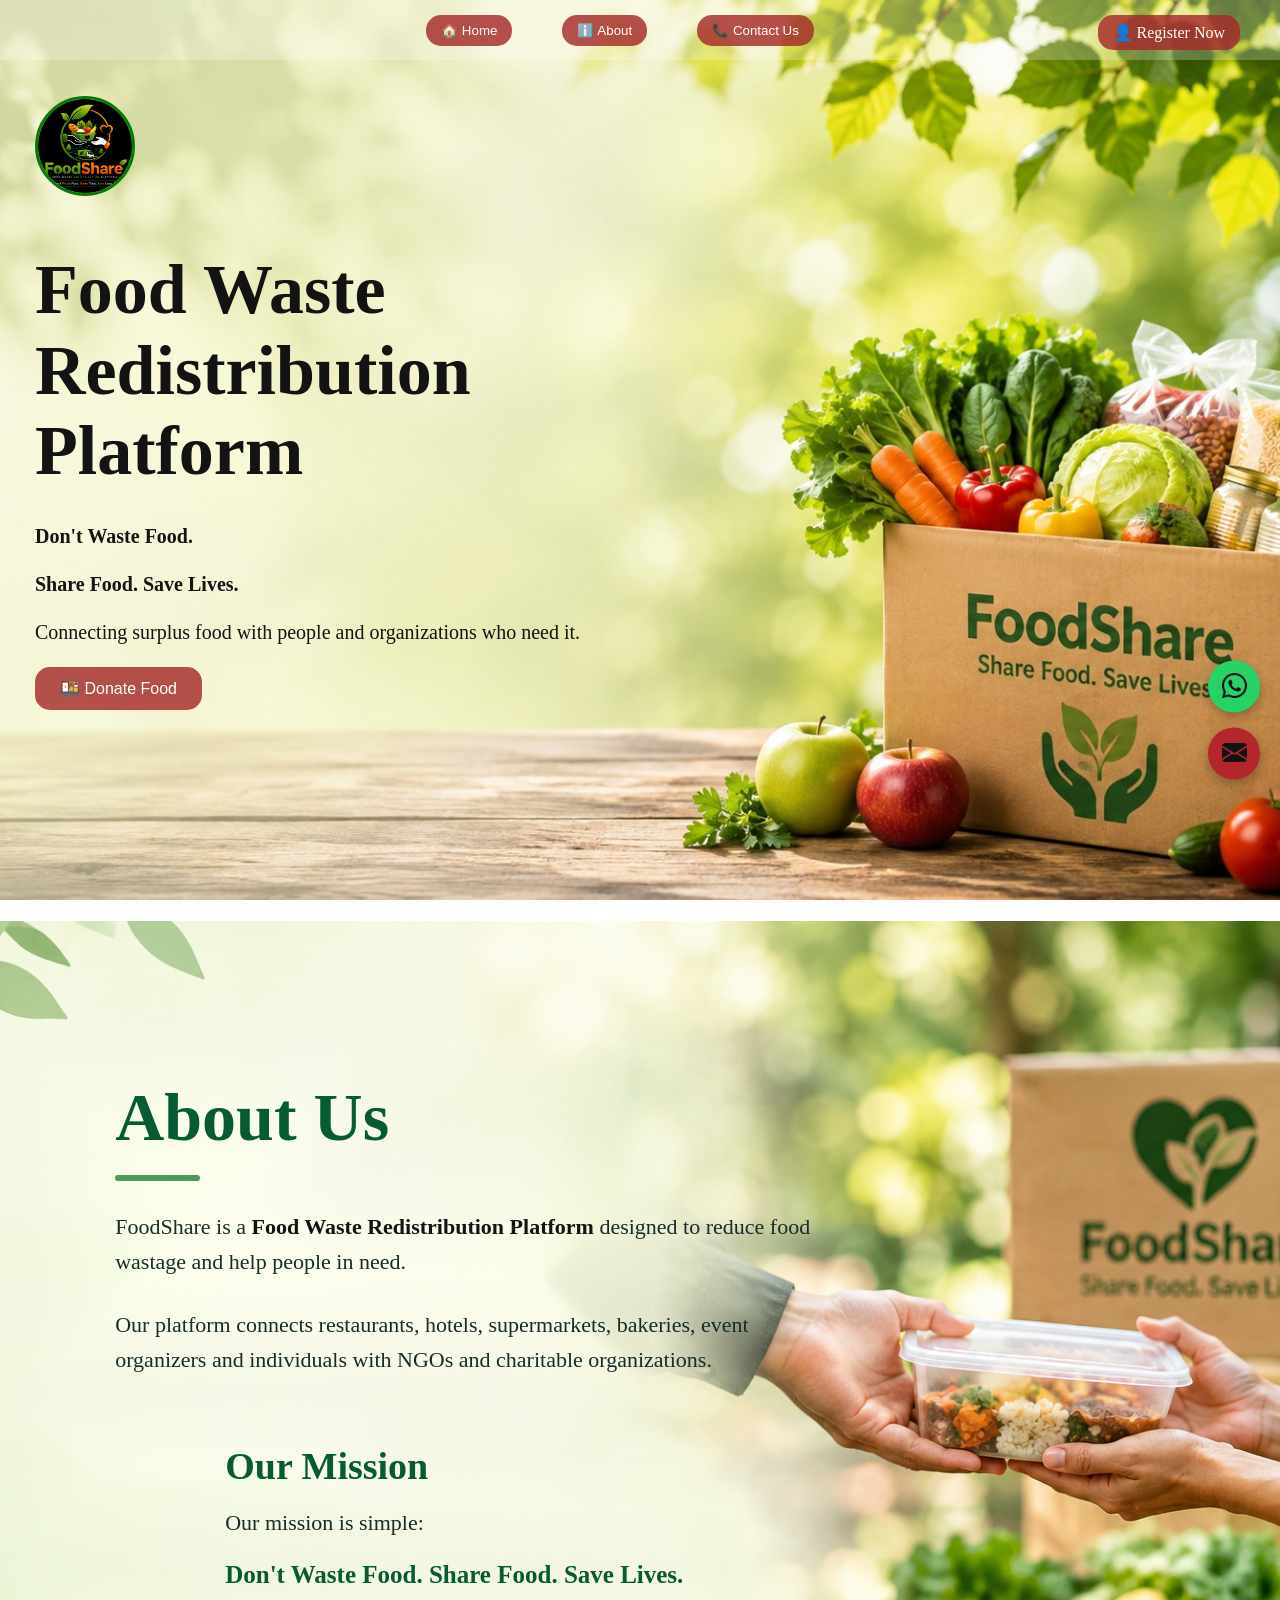
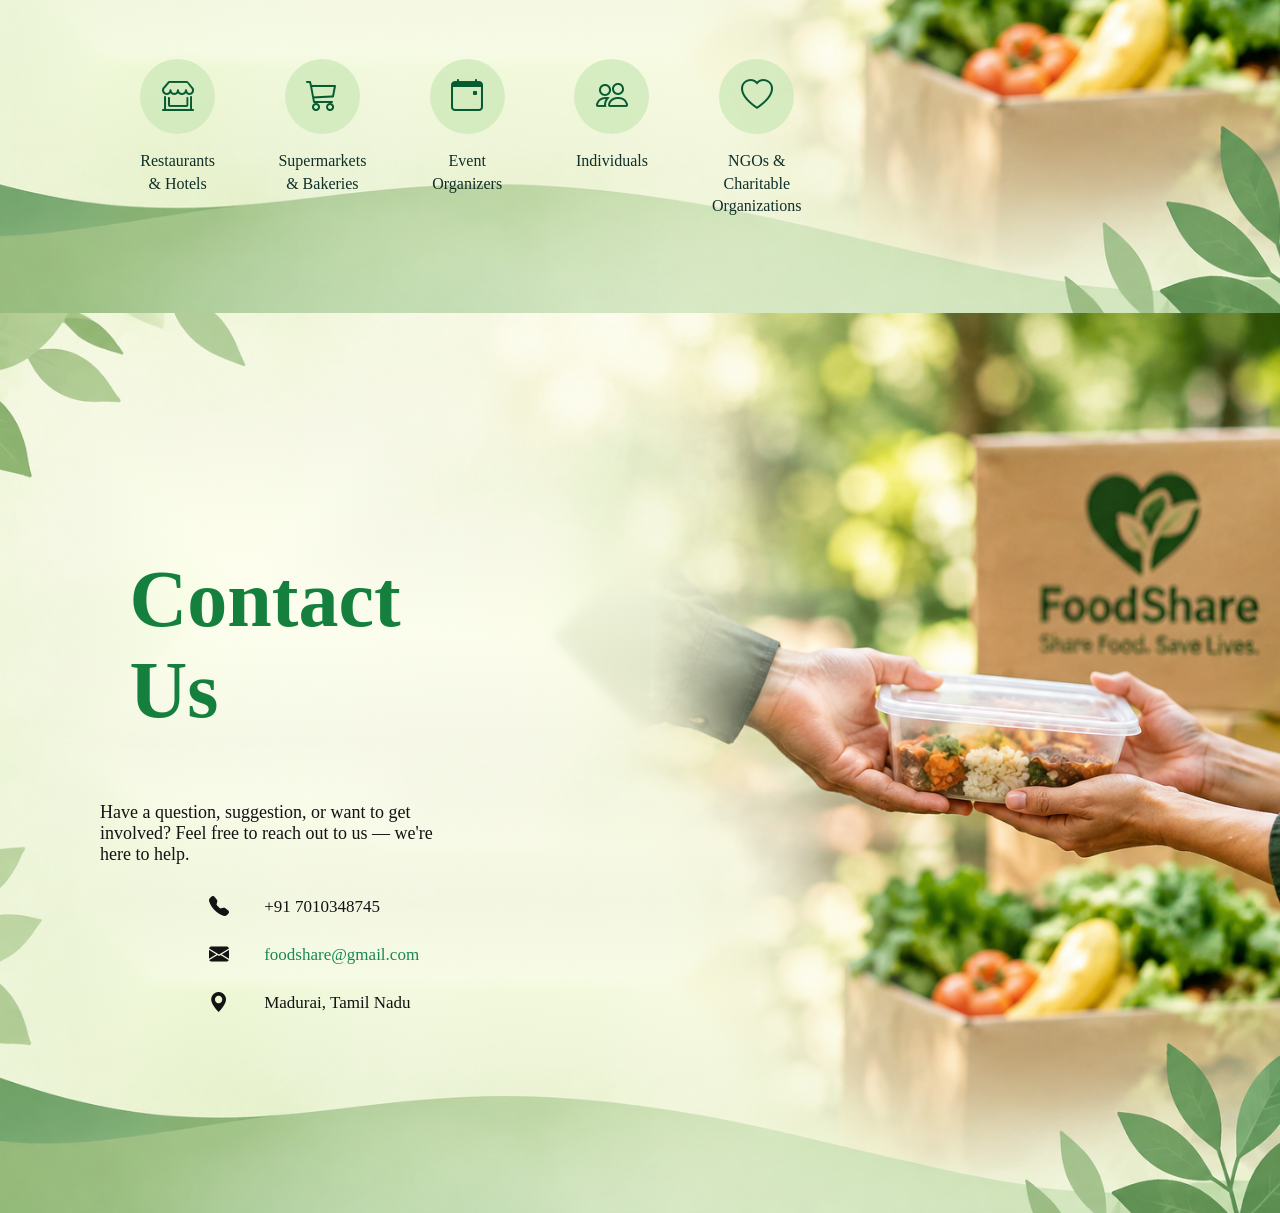
==== index.html @ 24139a0f "success" ====
<!DOCTYPE html>
<html lang="en">
<head>
    <meta charset="UTF-8">
    <meta name="viewport" content="width=device-width, initial-scale=1.0">
    <link rel="stylesheet" type="text/css" href="css/sample.css">
    <link rel="stylesheet" type="text/css" href="css/about.css">
     <link rel="stylesheet" type="text/css" href="css/contact.css">
    <link rel="stylesheet"
      href="https://cdn.jsdelivr.net/npm/bootstrap-icons@1.11.3/font/bootstrap-icons.min.css">
      <!-- <link rel="stylesheet"
        href="https://cdn.jsdelivr.net/npm/bootstrap-icons@1.11.3/font/bootstrap-icons.min.css"> -->
    <title>Food Waste Redistribution Platform</title>
</head>

<body>

        <div class="page1" id="home">

             <div class="top-row">
               

                     <div class="center-buttons">
                          <button onclick="document.getElementById('home').scrollIntoView({behavior:'smooth'})">🏠 Home</button>
                       <button onclick="goToAbout()">ℹ️ About</button>
                          <button onclick="goToContact()">📞 Contact Us</button>
                          
                    </div>

                <a href="register.html" id="registerButton">
                    👤 Register Now
                </a>

            
            </div>
              <div>
                <h1></h1>
             </div>
            

            <div class="sidebar">

            
            <img src="Images/Food_share logo2.png" alt="foodshare logo">
             <h1 id="h1">Food Waste Redistribution Platform</h1>
         </div>

             <div class="main-content">
                 <h2>Don't Waste Food.</h2>
                <h2>Share Food. Save Lives.</h2>

                    <p>
                      Connecting surplus food with people and organizations
                         who need it.
                    </p>
                        
                        <button >🍱 Donate Food</button>
                         

          
              
             </div>
        
         <div class="sticky-contact">

        <a href="https://wa.me/7010348745"
        class="whatsapp"
        target="_blank"
        title="Chat on WhatsApp">
            <i class="bi bi-whatsapp"></i>
        </a>

        <a href="sraarun05@gmail.com"
        class="email"
        title="Send Email">
            <i class="bi bi-envelope-fill"></i>
        </a>
         </div>
                

        </div><section id="about" class="about-section">

            <div class="about-content">

               
                <h1>About Us</h1>

                <div class="heading-line"></div>


                <p class="about-description">
                    FoodShare is a <strong>Food Waste Redistribution Platform</strong>
                    designed to reduce food wastage and help people in need.
                </p>

                <p class="about-description">
                    Our platform connects restaurants, hotels, supermarkets,
                    bakeries, event organizers and individuals with NGOs and
                    charitable organizations.
                </p>


                
                <div class="mission">

                    <div class="mission-icon">
                        <i class="bi bi-hand-heart-fill"></i>
                    </div>

                    <div class="mission-content">

                        <h2>Our Mission</h2>

                        <p>
                            Our mission is simple:
                        </p>

                        <h3>
                            Don't Waste Food. Share Food. Save Lives.
                        </h3>

                    </div>

                </div>


                
                <div class="user-types">

                    
                    <div class="user-card">

                        <div class="icon-circle">
                           <i class="bi bi-shop-window"></i>
                        </div>

                        <p>
                            Restaurants<br>
                            & Hotels
                        </p>

                    </div>


                  
                     <div class="user-card">

                        <div class="icon-circle">
                            <i class="bi bi-cart3"></i>
                        </div>

                        <p>
                            Supermarkets<br>
                            & Bakeries
                        </p>

                    </div> 


                   
                    <div class="user-card">

                        <div class="icon-circle">
                            <i class="bi bi-calendar-event"></i>
                        </div>

                        <p>
                            Event<br>
                            Organizers
                        </p>

                    </div>


                    <div class="user-card">

                        <div class="icon-circle">
                            <i class="bi bi-people"></i>
                        </div>

                        <p>
                            Individuals
                        </p>

                    </div>


                    
                    <div class="user-card">

                        <div class="icon-circle">
                            <i class="bi bi-heart"></i>
                        </div>

                        <p>
                            NGOs & Charitable<br>
                            Organizations
                        </p>

                    </div>

                </div>

            </div>

        </section>

         <section id="contact" class="contact-section">

        <div class="contact-content">

            <h1>Contact Us</h1>

            <p>
                Have a question, suggestion, or want to get involved?
                Feel free to reach out to us — we're here to help.
            </p>

            <table>

                <tr>
                    <td>
                        <i class="bi bi-telephone-fill"></i>
                    </td>
                    <td>+91 7010348745</td>
                </tr>

                <tr>
                    <td>
                        <i class="bi bi-envelope-fill"></i>
                    </td>
                    <td>
                        <a href="mailto:foodshare@gmail.com">
                            foodshare@gmail.com
                        </a>
                    </td>
                </tr>

                <tr>
                    <td>
                        <i class="bi bi-geo-alt-fill"></i>
                    </td>
                    <td>Madurai, Tamil Nadu</td>
                </tr>

            </table>

        </div>

    </section>

             
                   
            <script src="js/index.js"></script>
            <script src="js/about.js"></script>
            <script src="js/contact.js"></script>

    </body>
    </html>
---- css/sample.css ----
* {
    box-sizing: border-box;
    color: rgb(19, 19, 19);
}

html,
body {
    margin: 0;
    padding: 0;
    width: 100%;
    min-height: 100%;
}


body {
    overflow-x:hidden;
    background-image: url("../Images/bg_home2.jpg");
    background-repeat: no-repeat;
    background-position: center center;
    background-size: cover;
    background-attachment: fixed;
}

.page1 {
    width: 100%;
    min-height: 100vh;
    position: relative;
}




.top-row {
    position: fixed;
    top: 0;
    left: 0;

    width: 100%;
    height: 60px;

    background-color:transparent;

    display: flex;
    justify-content: center;
    align-items: center;

    z-index: 1000;
}

.center-buttons {
    display: flex;
    gap: 10px;
}

.top-row button {
    background-color: rgba(165, 42, 42, 0.816);
    color: white;

    border-radius: 15px;
    padding: 8px 15px;

    border: none;
    cursor: pointer;

    margin-right: 40px;
}

.top-row button:hover {
    background-color: #0c3710;
}




#registerButton {
    position: absolute;

    right: 40px;
    top: 15px;

    background-color:  rgba(165, 42, 42, 0.816);
    color: white;

    border-radius: 15px;
    padding: 8px 15px;

    border: none;
    cursor: pointer;

    text-decoration: none;
}




.sidebar {
    position:absolute;

    top: 75px;
    left: 35px;

    z-index: 10;
}

.sidebar img {
    width: 100px;
    height: 100px;

    border-radius: 50%;
    border: 3px solid green;
}



.sidebar h1 {
    margin-top: 50px;

    font-size: 70px;
    line-height: 1.15;

    max-width: 550px;

    margin-bottom: 0;
}




.main-content {
    position:absolute;
    left: 35px;
    top: 500px;
    z-index: 10;
}

.main-content h2 {
    margin: 0 0 18px 0;
    font-size: 20px;
    line-height: 1.5;
}

.main-content p {
    margin: 0 0 20px 0;
    font-size: 20px;
    line-height: 1.5;
}



.main-content button {
    background-color:  rgba(165, 42, 42, 0.816);
    color: white;

    border: none;
    border-radius: 15px;

    padding: 12px 25px;

    font-size: 16px;
    cursor: pointer;

    margin-left: 0;
    margin-right: 25px;
}

.main-content button:hover {
    background-color: #0c3710;
    transform: translateY(-3px);
}




/* .login-button {
    background-color: brown;
    color: white;

    padding: 10px 20px;

    border-radius: 6px;

    text-decoration: none;
} */
 /* Sticky Contact Buttons */

.sticky-contact {
    position: fixed;
    right: 20px;
    top: 80%;
    transform: translateY(-50%);

    display: flex;
    flex-direction: column;
    gap: 15px;

    z-index: 2000;
}

.sticky-contact a {
    width: 52px;
    height: 52px;

    border-radius: 50%;

    display: flex;
    align-items: center;
    justify-content: center;

    color: white;
    text-decoration: none;

    font-size: 25px;

    box-shadow: 0 4px 12px rgba(0,0,0,0.3);

    transition: 0.3s;
}



.whatsapp {
    background-color: #25D366;
}

.whatsapp:hover {
    background-color: #128C7E;
    transform: scale(1.1);
}



.email {
    background-color: #b3262d;
}

.email:hover {
    background-color: #14532D;
    transform: scale(1.1);
}
html {
    scroll-behavior: smooth;
}
#abt{
     background-color: rgba(165, 42, 42, 0.816);
    color: white;

    border-radius: 15px;
    padding: 8px 15px;

    border: none;
    cursor: pointer;
    text-decoration: none;
    margin-right: 40px;
}

#abt:hover {
    background-color: #0c3710;
}

/* .contact-content {
    display: flex;
    flex-direction: column;
    align-items: center;
    justify-content: center;
    margin-top: 20px;
    font-size:large;
} */

.top-row {
    background: rgba(255, 255, 255, 0.25);
    backdrop-filter: blur(0px);
    -webkit-backdrop-filter: blur(8px);
}
---- css/about.css ----
/* 
* {
    box-sizing: border-box;
    margin: 0;
    padding: 0;
}

html {
    scroll-behavior: smooth;
}

body {
    margin: 0;
    font-family: Arial, Helvetica, sans-serif;
} */



.about-section {
    width: 100%;
    min-height: 100vh;

    position: relative;

    background-image: url("../Images/about-bg.png");

    background-repeat: no-repeat;
    background-position: center center;
    background-size: cover;

    padding: 100px 0 80px 0;

    scroll-margin-top: 60px;
}




.about-content {
    width: 55%;
    max-width: 800px;

    margin-left: 9%;

    color: #123b2a;
}




.about-content h1 {
    font-size: 68px;
    font-weight: 700;

    color: #075b32;

    margin-bottom: 18px;
}




.heading-line {
    width: 85px;
    height: 6px;

    background-color: #4d9b5c;

    border-radius: 10px;

    margin-bottom: 28px;
}


 

.about-description {
    font-size: 22px;

    line-height: 1.6;

    color: #152d2b;

    margin-bottom: 28px;

    max-width: 720px;
}

.about-description strong {
    font-weight: 700;
}




.mission {
    display: flex;

    align-items: center;

    gap: 25px;

    margin-top: 35px;

    margin-bottom: 45px;
}


.mission-icon {
    width: 85px;
    height: 85px;

    display: flex;

    align-items: center;
    justify-content: center;

    flex-shrink: 0;
}

.mission-icon i {
    font-size: 65px;

    color: #08703d;
}




.mission-content h2 {
    font-size: 38px;

    color: #075b32;

    margin-bottom: 10px;
}

.mission-content p {
    font-size: 22px;

    color: #152d2b;

    margin-bottom: 8px;
}

.mission-content h3 {
    font-size: 25px;

    color: #075b32;

    font-weight: 700;
}


.user-types {
    display: flex;

    align-items: flex-start;

    justify-content: space-between;

    gap: 20px;

    width: 100%;
}




.user-card {
    width: 145px;

    text-align: center;
}




.icon-circle {
    width: 75px;
    height: 75px;

    margin: 0 auto 12px auto;

    border-radius: 50%;

    background-color: rgba(205, 232, 184, 0.75);

    display: flex;

    align-items: center;
    justify-content: center;
}




.icon-circle i {
    font-size: 32px;

    color: #075b32;
}


.user-card p {
    font-size: 16px;

    line-height: 1.4;

    color: #102f29;

    font-weight: 500;
}



@media (max-width: 1000px) {

    .about-content {
        width: 70%;

        margin-left: 6%;
    }

    .about-content h1 {
        font-size: 55px;
    }

    .about-description {
        font-size: 19px;
    }

    .mission-content h2 {
        font-size: 32px;
    }

    .mission-content h3 {
        font-size: 21px;
    }

    .user-types {
        flex-wrap: wrap;
        justify-content: flex-start;
    }

}



@media (max-width: 600px) {

    .about-section {
        padding: 80px 25px;
    }

    .about-content {
        width: 100%;
        margin-left: 0;
    }

    .about-content h1 {
        font-size: 45px;
    }

    .about-description {
        font-size: 17px;
    }

    .mission {
        align-items: flex-start;
        gap: 15px;
    }

    .mission-icon {
        width: 55px;
        height: 55px;
    }

    .mission-icon i {
        font-size: 45px;
    }

    .mission-content h2 {
        font-size: 28px;
    }

    .mission-content p {
        font-size: 17px;
    }

    .mission-content h3 {
        font-size: 18px;
    }

    .user-types {
        display: grid;

        grid-template-columns: repeat(2, 1fr);

        gap: 25px;
    }

    .user-card {
        width: 100%;
    }

}
---- css/contact.css ----
html {
    scroll-behavior: smooth;
}

.contact-section {
    scroll-margin-top: 70px;
}
.contact-section {
    display: flex;
    justify-content: center;
    align-items: center;
    height: 100vh;
    background-image: url("../Images/about-bg.png");
    background-repeat: no-repeat;
    background-position: center center;
    background-size: cover;
}
.contact-content {
    text-align: left;
    margin-right: 65%;
    padding-left:50px;
}

.contact-content h1 {
    font-size: 80px;
    /* font-weight: 500; */
    /* margin-bottom: 20px; */
    color:#15803D;
    margin-left:20%;
}

.contact-content p {
    font-size:large;
    /* line-height: 1.6; */
    margin-bottom: 30px;
    margin-left:50px;
   
}

.contact-content table {
    margin-top: 30px;
    font-size: 18px;
    
    border-collapse: collapse;
    border-radius:10px;
    border-spacing: 0 30px;

}
.contact-content table {
    width: 100%;
    border-collapse: collapse;
    margin-left:40%;
    font-size:x-large;
}

.contact-content table tr {
    display: block;
    margin-bottom: 25px;
}

.contact-content table td {
    text-align: left;
    vertical-align: middle;
    padding: 0;
}

.contact-content table td:first-child {
    width: 45px;
    color: #198754;
    font-size: 20px;
}

.contact-content table td:last-child {
    padding-left: 10px;
    font-size: 17px;
    
}

.contact-content table a {
    color: #198754;
    text-decoration: none;
}
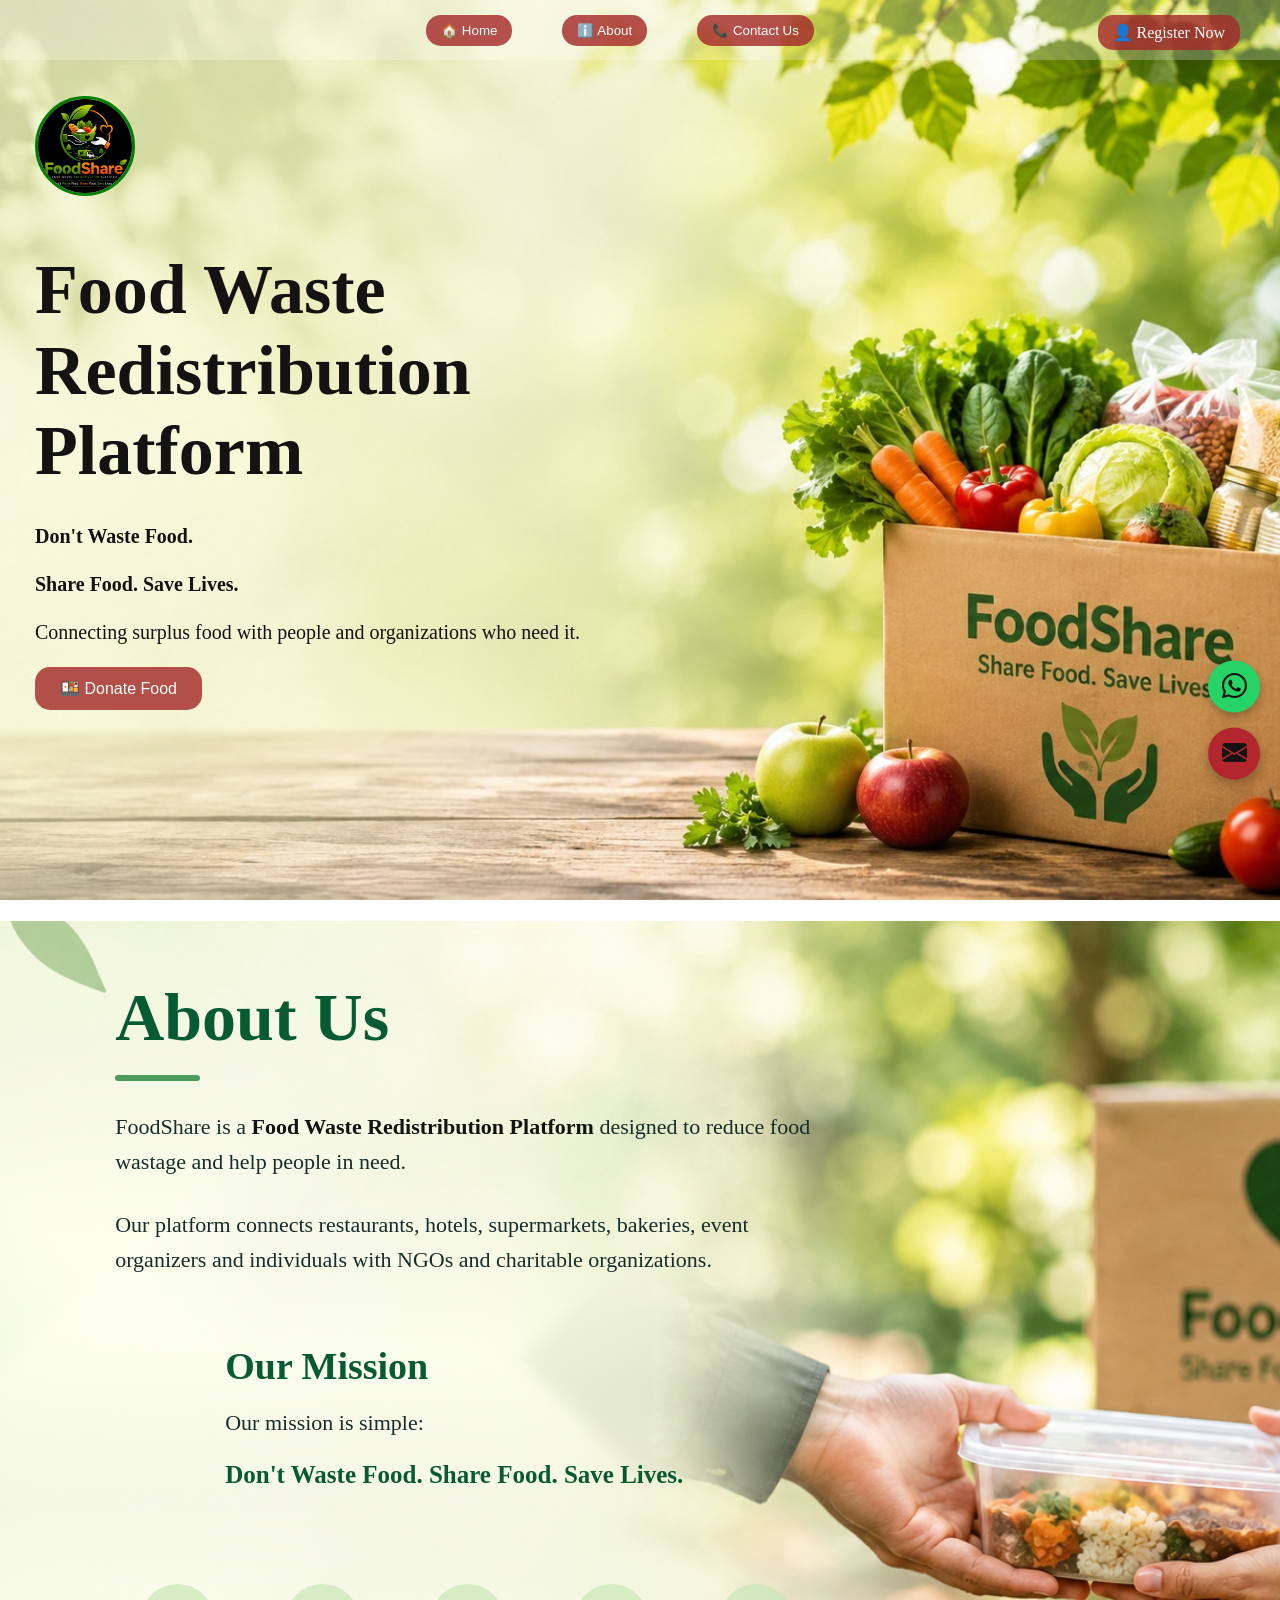
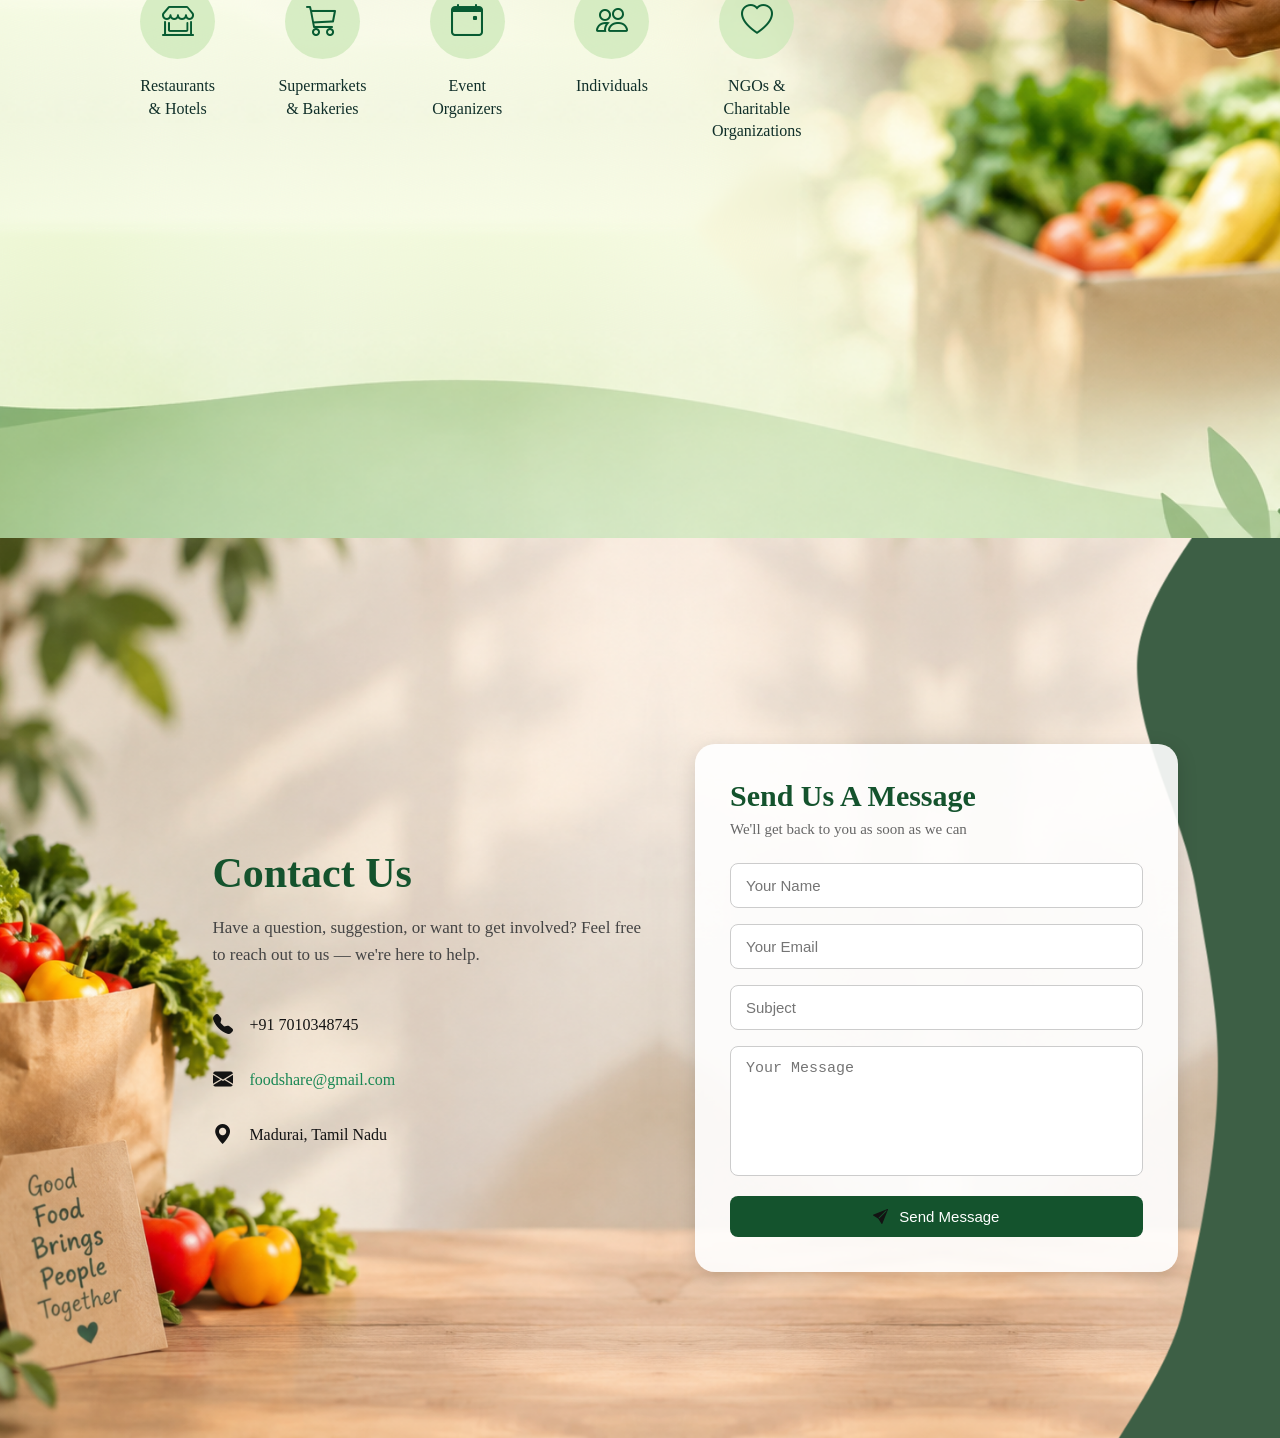
==== commit 86a7b236: "alter" ====
--- a/index.html
+++ b/index.html
@@ -207,47 +207,67 @@
 
          <section id="contact" class="contact-section">
 
-        <div class="contact-content">
-
-            <h1>Contact Us</h1>
-
-            <p>
-                Have a question, suggestion, or want to get involved?
-                Feel free to reach out to us — we're here to help.
-            </p>
-
-            <table>
-
-                <tr>
-                    <td>
-                        <i class="bi bi-telephone-fill"></i>
-                    </td>
-                    <td>+91 7010348745</td>
-                </tr>
-
-                <tr>
-                    <td>
-                        <i class="bi bi-envelope-fill"></i>
-                    </td>
-                    <td>
-                        <a href="mailto:foodshare@gmail.com">
-                            foodshare@gmail.com
-                        </a>
-                    </td>
-                </tr>
-
-                <tr>
-                    <td>
-                        <i class="bi bi-geo-alt-fill"></i>
-                    </td>
-                    <td>Madurai, Tamil Nadu</td>
-                </tr>
-
-            </table>
-
-        </div>
-
-    </section>
+    <!-- LEFT SIDE -->
+    <div class="contact-info">
+
+        <h1>Contact Us</h1>
+
+        <p>
+            Have a question, suggestion, or want to get involved?
+            Feel free to reach out to us — we're here to help.
+        </p>
+
+        <table>
+            <tr>
+                <td><i class="bi bi-telephone-fill"></i></td>
+                <td>+91 7010348745</td>
+            </tr>
+
+            <tr>
+                <td><i class="bi bi-envelope-fill"></i></td>
+                <td>
+                    <a href="mailto:foodshare@gmail.com">
+                        foodshare@gmail.com
+                    </a>
+                </td>
+            </tr>
+
+            <tr>
+                <td><i class="bi bi-geo-alt-fill"></i></td>
+                <td>Madurai, Tamil Nadu</td>
+            </tr>
+        </table>
+
+    </div>
+
+
+    <!-- RIGHT SIDE - FORM -->
+    <div class="contact-content">
+
+        <form>
+
+            <h1>Send Us A Message</h1>
+
+            <h2>We'll get back to you as soon as we can</h2>
+
+            <input type="text" placeholder="Your Name" required>
+
+            <input type="email" placeholder="Your Email" required>
+
+            <input type="text" placeholder="Subject" required>
+
+            <textarea placeholder="Your Message" required></textarea>
+
+            <button type="submit" class="send-btn">
+                <i class="bi bi-send-fill"></i>
+                Send Message
+            </button>
+
+        </form>
+
+    </div>
+
+</section>
 
              
                    
--- a/css/sample.css
+++ b/css/sample.css
@@ -25,6 +25,7 @@
     width: 100%;
     min-height: 100vh;
     position: relative;
+     /* transform: translateY(-20px); */
 }
 
 
--- a/css/about.css
+++ b/css/about.css
@@ -16,7 +16,14 @@
 } */
 
 
-
+html {
+    scroll-behavior: smooth;
+}
+
+.about-section,
+.contact-section {
+    scroll-margin-top: 50px;
+}
 .about-section {
     width: 100%;
     min-height: 100vh;
@@ -31,7 +38,7 @@
 
     padding: 100px 0 80px 0;
 
-    scroll-margin-top: 60px;
+    scroll-margin-top: 0px;
 }
 
 
@@ -40,8 +47,9 @@
 .about-content {
     width: 55%;
     max-width: 800px;
-
+    margin-bottom:200px;
     margin-left: 9%;
+     transform: translateY(-100px);
 
     color: #123b2a;
 }
@@ -154,6 +162,7 @@
 
 
 .user-types {
+    margin-top:70px;
     display: flex;
 
     align-items: flex-start;
--- a/css/contact.css
+++ b/css/contact.css
@@ -1,83 +1,156 @@
-html {
-    scroll-behavior: smooth;
+.contact-section {
+    min-height: 100vh;
+    width: 100%;
+
+    display: flex;
+    align-items: center;
+    justify-content: space-between;
+
+    padding: 70px 8%;
+    box-sizing: border-box;
+
+    background-image: url("../Images/contact-bg3.png");
+    background-size: cover;
+    background-position: center;
+    background-repeat: no-repeat;
+    scroll-margin-top: 0px;
 }
 
-.contact-section {
-    scroll-margin-top: 70px;
-}
-.contact-section {
-    display: flex;
-    justify-content: center;
-    align-items: center;
-    height: 100vh;
-    background-image: url("../Images/about-bg.png");
-    background-repeat: no-repeat;
-    background-position: center center;
-    background-size: cover;
-}
-.contact-content {
+
+/* LEFT SIDE */
+
+.contact-info {
+    margin-left:110px;
+    width: 45%;
     text-align: left;
-    margin-right: 65%;
-    padding-left:50px;
 }
 
-.contact-content h1 {
-    font-size: 80px;
-    /* font-weight: 500; */
-    /* margin-bottom: 20px; */
-    color:#15803D;
-    margin-left:20%;
+.contact-info h1 {
+    font-size: 42px;
+    color: #14532D;
+    margin-bottom: 15px;
 }
 
-.contact-content p {
-    font-size:large;
-    /* line-height: 1.6; */
+.contact-info p {
+    width: 90%;
+    font-size: 17px;
+    line-height: 1.6;
+    color: #444;
     margin-bottom: 30px;
-    margin-left:50px;
-   
 }
 
-.contact-content table {
-    margin-top: 30px;
-    font-size: 18px;
-    
+
+/* CONTACT DETAILS */
+
+.contact-info table {
     border-collapse: collapse;
-    border-radius:10px;
-    border-spacing: 0 30px;
-
-}
-.contact-content table {
-    width: 100%;
-    border-collapse: collapse;
-    margin-left:40%;
-    font-size:x-large;
 }
 
-.contact-content table tr {
-    display: block;
-    margin-bottom: 25px;
+.contact-info tr {
+    height: 55px;
 }
 
-.contact-content table td {
+.contact-info td {
     text-align: left;
-    vertical-align: middle;
-    padding: 0;
+    padding-right: 15px;
 }
 
-.contact-content table td:first-child {
-    width: 45px;
+.contact-info td:first-child {
     color: #198754;
     font-size: 20px;
+    width: 35px;
 }
 
-.contact-content table td:last-child {
-    padding-left: 10px;
-    font-size: 17px;
-    
-}
-
-.contact-content table a {
+.contact-info a {
     color: #198754;
     text-decoration: none;
 }
 
+
+/* RIGHT SIDE FORM */
+
+.contact-content {
+    width: 45%;
+    display: flex;
+    justify-content: flex-end;
+    margin-top: 40px;
+}
+
+.contact-content form {
+    width: 100%;
+    max-width: 500px;
+
+    padding: 35px;
+
+    background: rgba(255, 255, 255, 0.90);
+    border-radius: 20px;
+
+    box-shadow: 0 5px 20px rgba(0, 0, 0, 0.15);
+
+    box-sizing: border-box;
+}
+
+
+
+
+.contact-content h1 {
+    margin: 0 0 8px;
+    color: #14532D;
+    font-size: 30px;
+}
+
+.contact-content h2 {
+    margin: 0 0 25px;
+    color: #666;
+    font-size: 15px;
+    font-weight: normal;
+}
+
+.contact-content input,
+.contact-content textarea {
+    width: 100%;
+    padding: 13px 15px;
+    margin-bottom: 16px;
+
+    border: 1px solid #ccc;
+    border-radius: 8px;
+
+    font-size: 15px;
+    box-sizing: border-box;
+    outline: none;
+}
+
+.contact-content textarea {
+    height: 130px;
+    resize: none;
+}
+
+.contact-content input:focus,
+.contact-content textarea:focus {
+    border-color: #198754;
+}
+
+
+
+
+.send-btn {
+    width: 100%;
+    padding: 12px 20px;
+
+    background: #14532D;
+    color: white;
+
+    border: none;
+    border-radius: 8px;
+
+    font-size: 15px;
+    cursor: pointer;
+}
+
+.send-btn:hover {
+    background: #198754;
+}
+
+.send-btn i {
+    margin-right: 7px;
+}
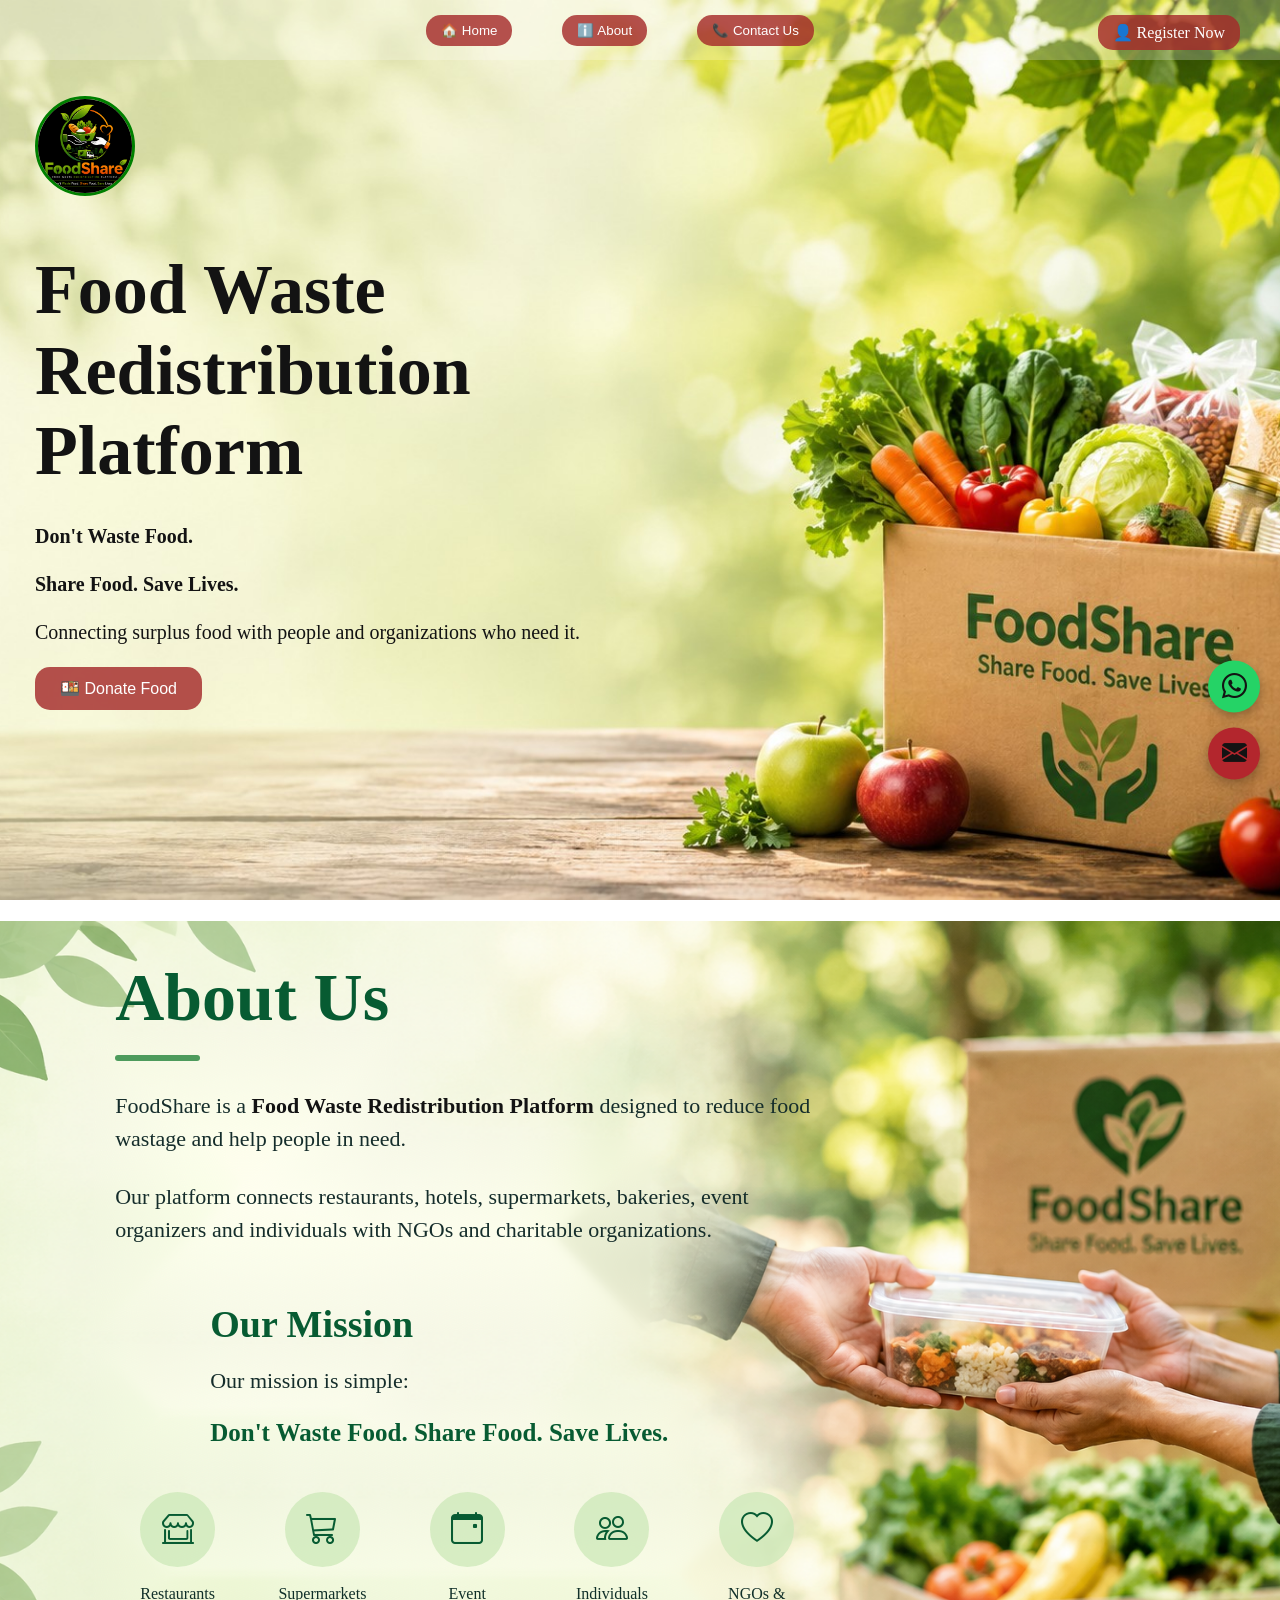
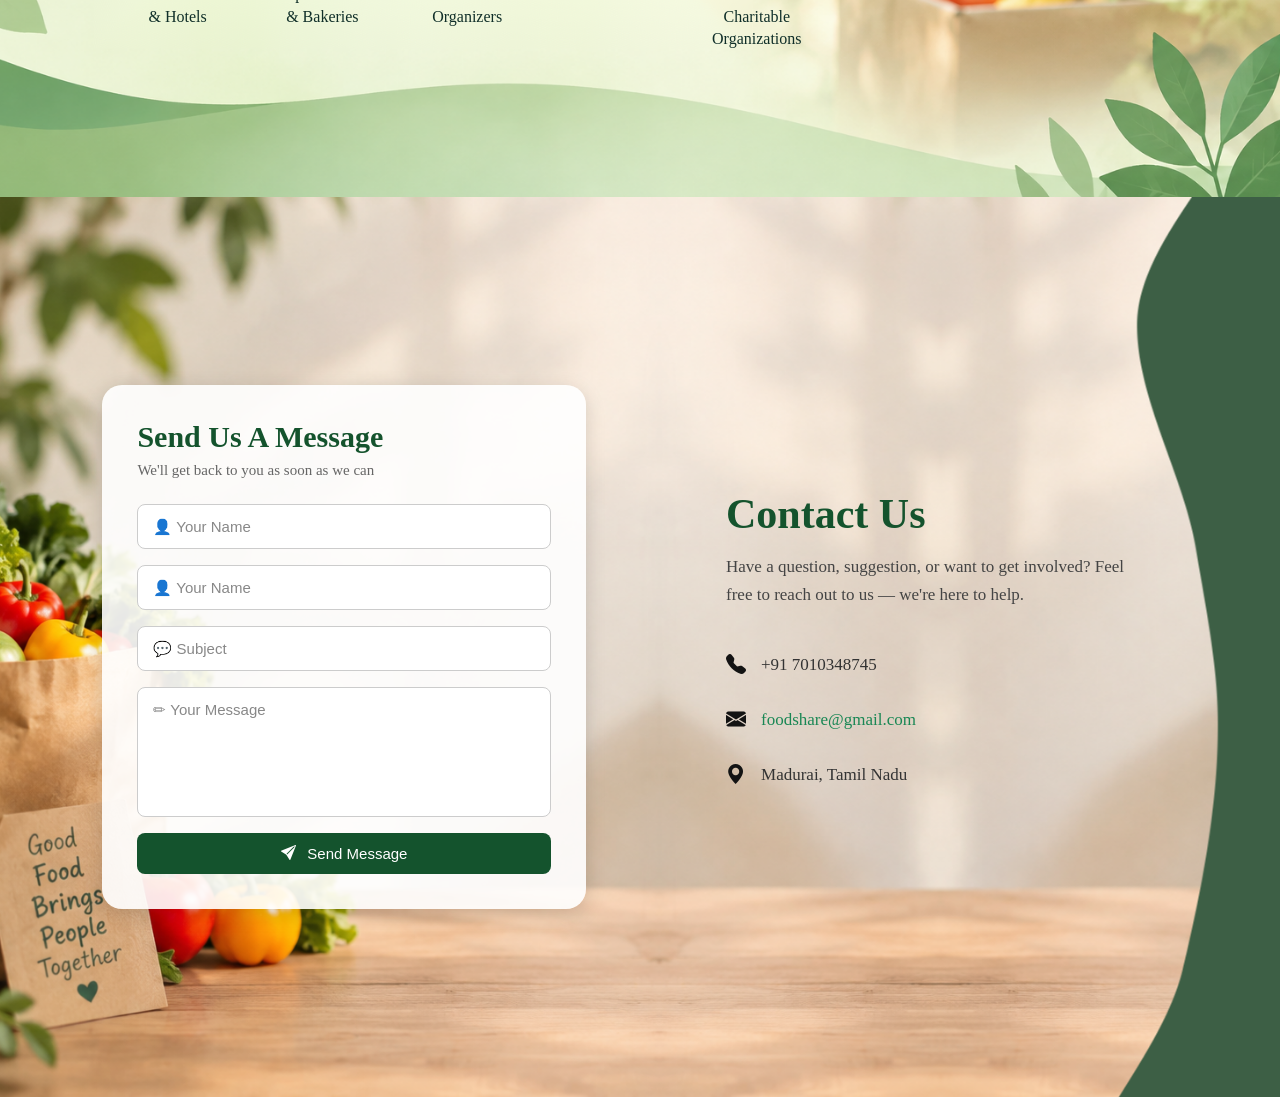
==== commit 9e1e484b: "new" ====
--- a/index.html
+++ b/index.html
@@ -22,8 +22,8 @@
 
                      <div class="center-buttons">
                           <button onclick="document.getElementById('home').scrollIntoView({behavior:'smooth'})">🏠 Home</button>
-                       <button onclick="goToAbout()">ℹ️ About</button>
-                          <button onclick="goToContact()">📞 Contact Us</button>
+                       <button id="aboutBtn">ℹ️ About</button>
+                         <button id="contactBtn">📞 Contact Us</button>
                           
                     </div>
 
@@ -54,7 +54,9 @@
                          who need it.
                     </p>
                         
-                        <button >🍱 Donate Food</button>
+                       <button onclick="window.location.href='donor.html'">
+                         🍱 Donate Food
+                        </button>
                          
 
           
@@ -241,23 +243,22 @@
     </div>
 
 
-    <!-- RIGHT SIDE - FORM -->
+    
     <div class="contact-content">
 
-        <form>
+        <form onsubmit="sendMessage(event)">
 
             <h1>Send Us A Message</h1>
 
             <h2>We'll get back to you as soon as we can</h2>
 
-            <input type="text" placeholder="Your Name" required>
-
-            <input type="email" placeholder="Your Email" required>
-
-            <input type="text" placeholder="Subject" required>
-
-            <textarea placeholder="Your Message" required></textarea>
-
+            <input type="text"  id="name" placeholder="👤 Your Name" required>
+
+            <input type="email"  id="email" placeholder="👤 Your Name" required>
+
+            <input type="text" id="subject"  placeholder="💬 Subject" required>
+
+            <textarea  id="message" placeholder="✏ Your Message" required></textarea>
             <button type="submit" class="send-btn">
                 <i class="bi bi-send-fill"></i>
                 Send Message
--- a/css/sample.css
+++ b/css/sample.css
@@ -44,8 +44,8 @@
     display: flex;
     justify-content: center;
     align-items: center;
-
-    z-index: 1000;
+    box-sizing:border-box;
+    z-index: 9999;
 }
 
 .center-buttons {
--- a/css/about.css
+++ b/css/about.css
@@ -1,21 +1,8 @@
 
-/* 
-* {
-    box-sizing: border-box;
-    margin: 0;
-    padding: 0;
-}
-
-html {
-    scroll-behavior: smooth;
-}
-
-body {
-    margin: 0;
-    font-family: Arial, Helvetica, sans-serif;
-} */
-
-
+
+#about {
+    scroll-margin-top: 0px;
+}
 html {
     scroll-behavior: smooth;
 }
@@ -26,7 +13,7 @@
 }
 .about-section {
     width: 100%;
-    min-height: 100vh;
+    
 
     position: relative;
 
@@ -35,11 +22,14 @@
     background-repeat: no-repeat;
     background-position: center center;
     background-size: cover;
-
-    padding: 100px 0 80px 0;
-
+    
+    /* padding: 100px 0 80px 0; */
+    min-height: auto;
     scroll-margin-top: 0px;
-}
+     padding-top: 80px;
+    padding-bottom: 30px;
+}
+
 
 
 
@@ -47,9 +37,11 @@
 .about-content {
     width: 55%;
     max-width: 800px;
-    margin-bottom:200px;
-    margin-left: 9%;
+    margin-bottom:0px;
+    margin-top: 0;
+     margin-left: 9%; 
      transform: translateY(-100px);
+     
 
     color: #123b2a;
 }
@@ -62,7 +54,7 @@
     font-weight: 700;
 
     color: #075b32;
-
+    top:80px;
     margin-bottom: 18px;
 }
 
@@ -86,11 +78,11 @@
 .about-description {
     font-size: 22px;
 
-    line-height: 1.6;
+    line-height: 1.5;
 
     color: #152d2b;
-
-    margin-bottom: 28px;
+    top:100px;
+    margin-bottom: 25px;
 
     max-width: 720px;
 }
@@ -107,11 +99,11 @@
 
     align-items: center;
 
-    gap: 25px;
-
-    margin-top: 35px;
-
-    margin-bottom: 45px;
+    gap: 10px;
+
+    margin-top: 5px;
+
+    margin-bottom: 10px;
 }
 
 
@@ -162,7 +154,7 @@
 
 
 .user-types {
-    margin-top:70px;
+    margin-top:20px;
     display: flex;
 
     align-items: flex-start;
--- a/css/contact.css
+++ b/css/contact.css
@@ -1,8 +1,13 @@
+
+#contact {
+    scroll-margin-top: 0px;
+}
 .contact-section {
     min-height: 100vh;
     width: 100%;
 
     display: flex;
+    flex-direction: row;
     align-items: center;
     justify-content: space-between;
 
@@ -10,120 +15,91 @@
     box-sizing: border-box;
 
     background-image: url("../Images/contact-bg3.png");
+    background-repeat: no-repeat;
+    background-position: center center;
     background-size: cover;
-    background-position: center;
-    background-repeat: no-repeat;
+
     scroll-margin-top: 0px;
 }
 
 
-/* LEFT SIDE */
-
-.contact-info {
-    margin-left:110px;
+
+.contact-content {
+    order: 1;
+
     width: 45%;
-    text-align: left;
-}
-
-.contact-info h1 {
-    font-size: 42px;
+
+    display: flex;
+    justify-content: flex-start;
+    align-items: center;
+
+    margin: 0;
+    padding: 0;
+}
+
+.contact-content form {
+    width: 100%;
+    max-width: 500px;
+
+    padding: 35px;
+
+    background: rgba(255, 255, 255, 0.90);
+
+    border-radius: 20px;
+
+    box-shadow: 0 5px 20px rgba(0, 0, 0, 0.15);
+
+    box-sizing: border-box;
+}
+
+
+
+
+.contact-content form h1 {
+    margin: 0 0 8px;
+
     color: #14532D;
-    margin-bottom: 15px;
-}
-
-.contact-info p {
-    width: 90%;
-    font-size: 17px;
-    line-height: 1.6;
-    color: #444;
-    margin-bottom: 30px;
-}
-
-
-/* CONTACT DETAILS */
-
-.contact-info table {
-    border-collapse: collapse;
-}
-
-.contact-info tr {
-    height: 55px;
-}
-
-.contact-info td {
-    text-align: left;
-    padding-right: 15px;
-}
-
-.contact-info td:first-child {
-    color: #198754;
-    font-size: 20px;
-    width: 35px;
-}
-
-.contact-info a {
-    color: #198754;
-    text-decoration: none;
-}
-
-
-/* RIGHT SIDE FORM */
-
-.contact-content {
-    width: 45%;
-    display: flex;
-    justify-content: flex-end;
-    margin-top: 40px;
-}
-
-.contact-content form {
-    width: 100%;
-    max-width: 500px;
-
-    padding: 35px;
-
-    background: rgba(255, 255, 255, 0.90);
-    border-radius: 20px;
-
-    box-shadow: 0 5px 20px rgba(0, 0, 0, 0.15);
-
-    box-sizing: border-box;
-}
-
-
-
-
-.contact-content h1 {
-    margin: 0 0 8px;
-    color: #14532D;
+
     font-size: 30px;
 }
 
-.contact-content h2 {
+.contact-content form h2 {
     margin: 0 0 25px;
+
     color: #666;
+
     font-size: 15px;
     font-weight: normal;
 }
 
+
+
+
 .contact-content input,
 .contact-content textarea {
-    width: 100%;
+    display: block;
+
+    width: 100%;
+
     padding: 13px 15px;
+
     margin-bottom: 16px;
 
     border: 1px solid #ccc;
     border-radius: 8px;
 
+    background: white;
+
     font-size: 15px;
+    font-family: Arial, sans-serif;
+
+    outline: none;
+
     box-sizing: border-box;
-    outline: none;
-}
-
-.contact-content textarea {
-    height: 130px;
-    resize: none;
-}
+}
+
+
+
 
 .contact-content input:focus,
 .contact-content textarea:focus {
@@ -131,26 +107,189 @@
 }
 
 
-
+/* Message */
+
+.contact-content textarea {
+    height: 130px;
+
+    resize: none;
+}
+
+
+/* Placeholder */
+
+.contact-content input::placeholder,
+.contact-content textarea::placeholder {
+    color: #888;
+}
+
+
+/* Send button */
 
 .send-btn {
     width: 100%;
+
     padding: 12px 20px;
 
     background: #14532D;
+
     color: white;
 
     border: none;
+
     border-radius: 8px;
 
     font-size: 15px;
+
     cursor: pointer;
 }
+
+
+/* Send icon */
+
+.send-btn i {
+    margin-right: 7px;
+
+    color: white;
+}
+
+
+/* Button hover */
 
 .send-btn:hover {
     background: #198754;
 }
 
-.send-btn i {
-    margin-right: 7px;
+
+/* ================================
+   CONTACT INFO - RIGHT SIDE
+   ================================ */
+
+.contact-info {
+    order: 2;
+
+    width: 42%;
+
+    margin: 0;
+    padding: 0;
+
+    text-align: left;
+}
+
+
+/* Contact heading */
+
+.contact-info h1 {
+    margin: 0 0 15px;
+
+    color: #14532D;
+
+    font-size: 42px;
+}
+
+
+/* Contact paragraph */
+
+.contact-info p {
+    width: 90%;
+
+    margin: 0 0 30px;
+
+    color: #444;
+
+    font-size: 17px;
+
+    line-height: 1.6;
+}
+
+
+/* Contact table */
+
+.contact-info table {
+    width: auto;
+
+    border-collapse: collapse;
+
+    margin: 0;
+}
+
+
+/* Contact rows */
+
+.contact-info table tr {
+    height: 55px;
+}
+
+
+/* Contact cells */
+
+.contact-info table td {
+    padding: 0 15px 0 0;
+
+    text-align: left;
+
+    vertical-align: middle;
+}
+
+
+/* Icons */
+
+.contact-info table td:first-child {
+    width: 35px;
+
+    color: #198754;
+
+    font-size: 20px;
+}
+
+
+
+
+.contact-info table td:last-child {
+    color: #333;
+
+    font-size: 17px;
+}
+
+
+
+
+.contact-info a {
+    color: #198754;
+
+    text-decoration: none;
+}
+
+.contact-info a:hover {
+    text-decoration: underline;
+}
+
+
+
+
+@media (max-width: 768px) {
+
+    .contact-section {
+        flex-direction: column;
+
+        padding: 50px 6%;
+    }
+
+    .contact-content,
+    .contact-info {
+        width: 100%;
+    }
+
+    .contact-content {
+        order: 1;
+        margin-bottom: 40px;
+    }
+
+    .contact-info {
+        order: 2;
+    }
+
+    .contact-info h1 {
+        font-size: 34px;
+    }
 }
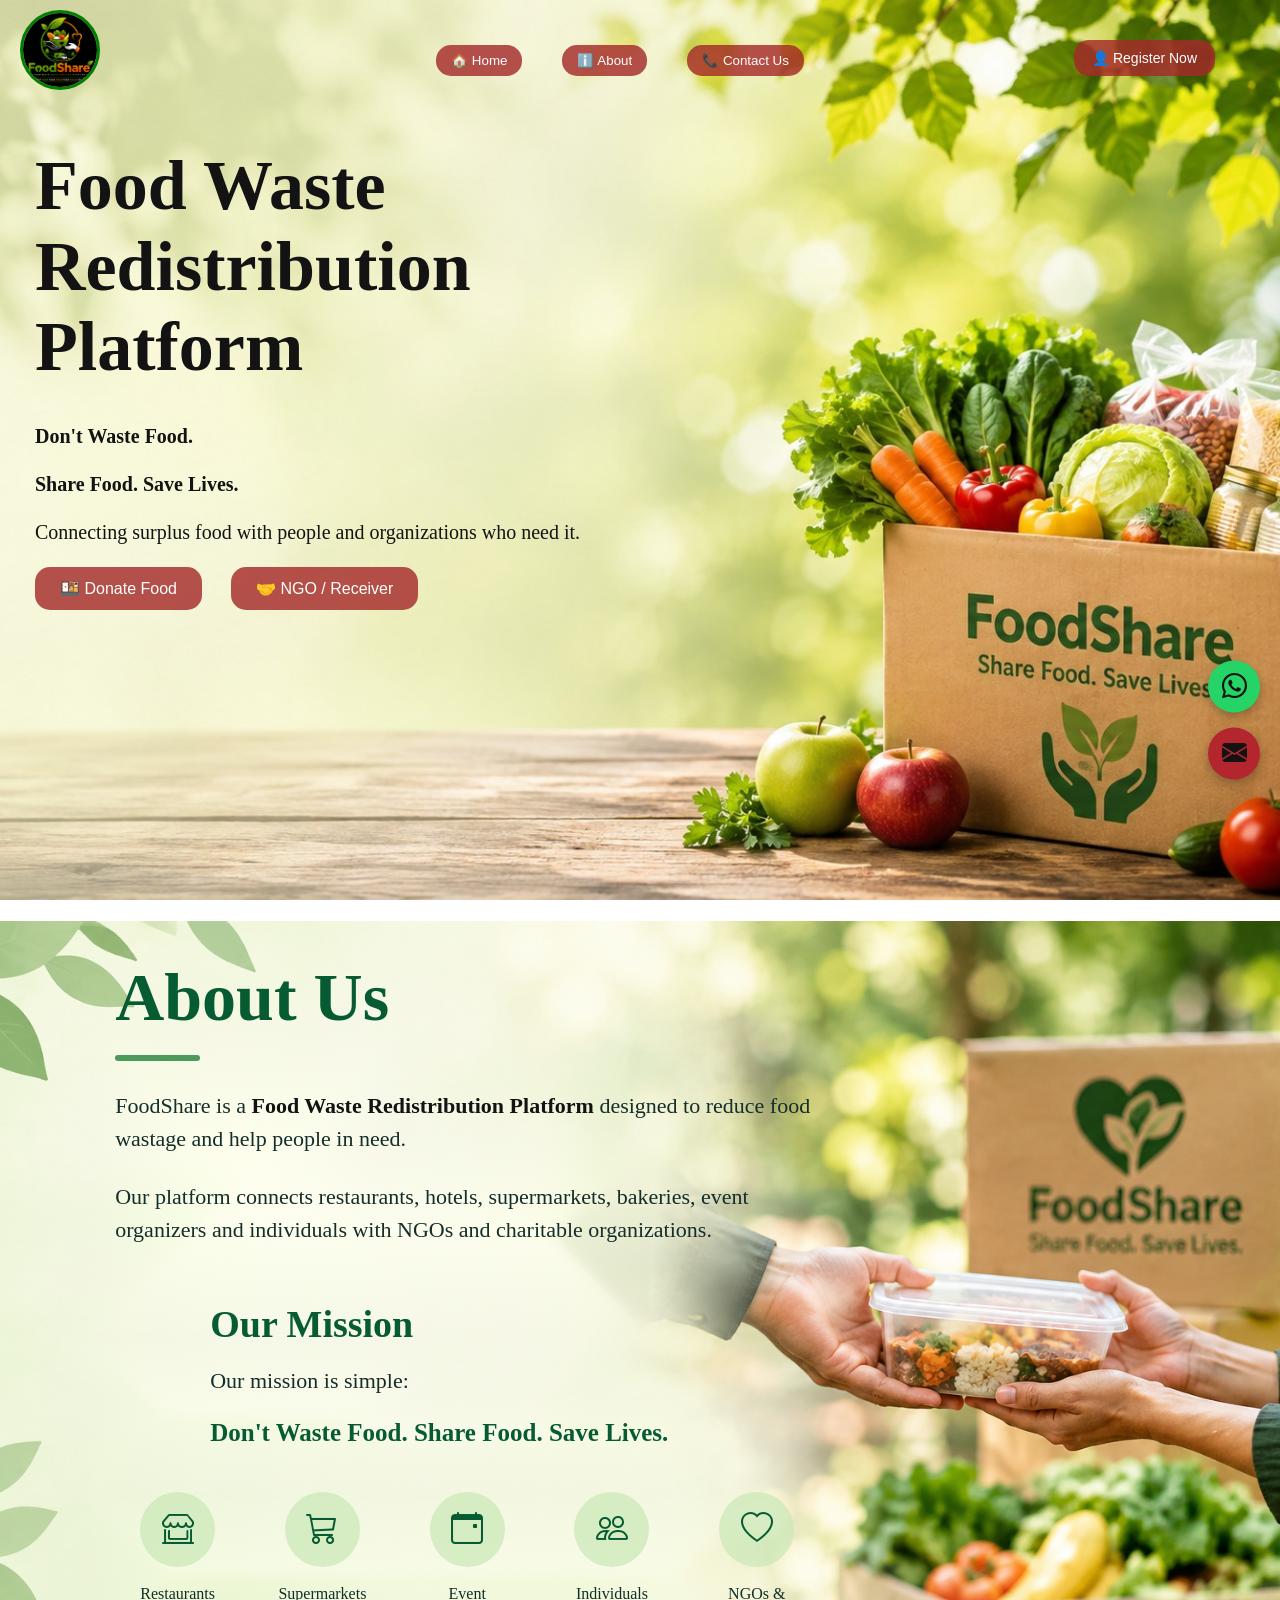
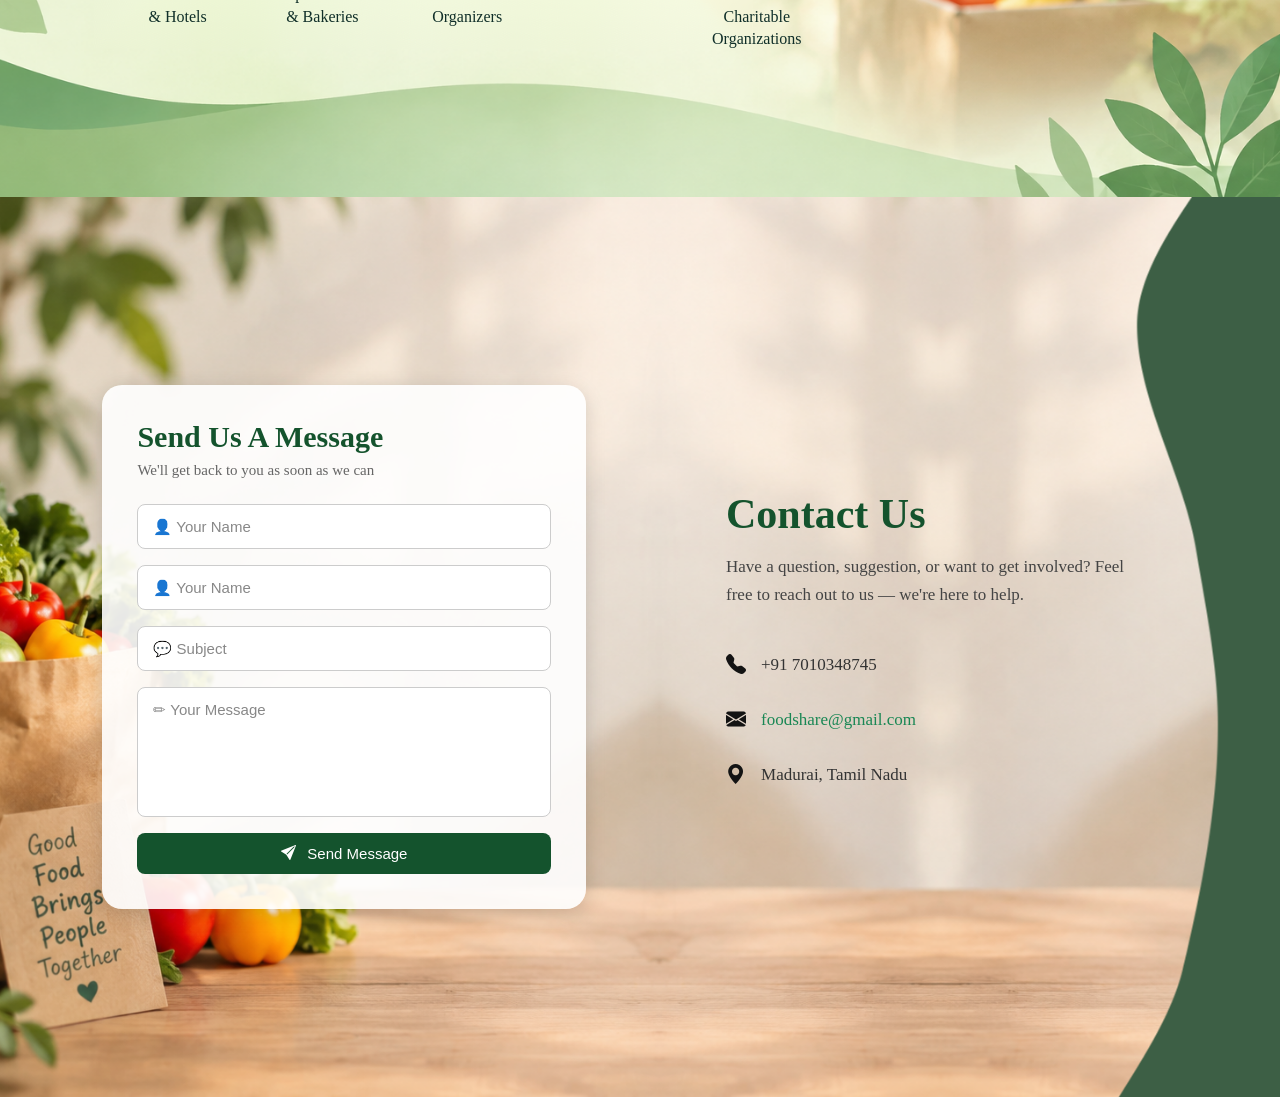
==== commit ecfbbbe9: "New" ====
--- a/index.html
+++ b/index.html
@@ -1,280 +1,345 @@
 <!DOCTYPE html>
 <html lang="en">
+
 <head>
     <meta charset="UTF-8">
     <meta name="viewport" content="width=device-width, initial-scale=1.0">
+
     <link rel="stylesheet" type="text/css" href="css/sample.css">
     <link rel="stylesheet" type="text/css" href="css/about.css">
-     <link rel="stylesheet" type="text/css" href="css/contact.css">
+    <link rel="stylesheet" type="text/css" href="css/contact.css">
+
     <link rel="stylesheet"
-      href="https://cdn.jsdelivr.net/npm/bootstrap-icons@1.11.3/font/bootstrap-icons.min.css">
-      <!-- <link rel="stylesheet"
-        href="https://cdn.jsdelivr.net/npm/bootstrap-icons@1.11.3/font/bootstrap-icons.min.css"> -->
+        href="https://cdn.jsdelivr.net/npm/bootstrap-icons@1.11.3/font/bootstrap-icons.min.css">
+        <link rel="icon" type="image/x-icon" href="Images/Food_share logo3.ico">
+
     <title>Food Waste Redistribution Platform</title>
+    <!-- <img src="Images/Food_share logo2_ico.ico." alt="foodshare logo" class="logo"> -->
 </head>
 
 <body>
 
-        <div class="page1" id="home">
-
-             <div class="top-row">
-               
-
-                     <div class="center-buttons">
-                          <button onclick="document.getElementById('home').scrollIntoView({behavior:'smooth'})">🏠 Home</button>
-                       <button id="aboutBtn">ℹ️ About</button>
-                         <button id="contactBtn">📞 Contact Us</button>
-                          
-                    </div>
-
-                <a href="register.html" id="registerButton">
+    <div class="page1" id="home">
+
+        <div class="top-row">
+
+            <div class="center-buttons">
+
+                <button type="button" id="homeBtn">
+                    🏠 Home
+                </button>
+
+                <button type="button" id="aboutBtn">
+                    ℹ️ About
+                </button>
+
+                <button type="button" id="contactBtn">
+                    📞 Contact Us
+                </button>
+
+            </div>
+
+            <div class="user-menu">
+
+                <button type="button" id="registerButton">
                     👤 Register Now
-                </a>
-
-            
+                </button>
+
+                <button type="button" id="logoutButton">
+                    Logout
+                </button>
+
             </div>
-              <div>
-                <h1></h1>
-             </div>
-            
-
-            <div class="sidebar">
-
-            
-            <img src="Images/Food_share logo2.png" alt="foodshare logo">
-             <h1 id="h1">Food Waste Redistribution Platform</h1>
-         </div>
-
-             <div class="main-content">
-                 <h2>Don't Waste Food.</h2>
-                <h2>Share Food. Save Lives.</h2>
-
-                    <p>
-                      Connecting surplus food with people and organizations
-                         who need it.
-                    </p>
-                        
-                       <button onclick="window.location.href='donor.html'">
-                         🍱 Donate Food
-                        </button>
-                         
-
-          
-              
-             </div>
-        
-         <div class="sticky-contact">
-
-        <a href="https://wa.me/7010348745"
-        class="whatsapp"
-        target="_blank"
-        title="Chat on WhatsApp">
-            <i class="bi bi-whatsapp"></i>
-        </a>
-
-        <a href="sraarun05@gmail.com"
-        class="email"
-        title="Send Email">
-            <i class="bi bi-envelope-fill"></i>
-        </a>
-         </div>
-                
-
-        </div><section id="about" class="about-section">
-
-            <div class="about-content">
-
-               
-                <h1>About Us</h1>
-
-                <div class="heading-line"></div>
-
-
-                <p class="about-description">
-                    FoodShare is a <strong>Food Waste Redistribution Platform</strong>
-                    designed to reduce food wastage and help people in need.
-                </p>
-
-                <p class="about-description">
-                    Our platform connects restaurants, hotels, supermarkets,
-                    bakeries, event organizers and individuals with NGOs and
-                    charitable organizations.
-                </p>
-
-
-                
-                <div class="mission">
-
-                    <div class="mission-icon">
-                        <i class="bi bi-hand-heart-fill"></i>
-                    </div>
-
-                    <div class="mission-content">
-
-                        <h2>Our Mission</h2>
-
-                        <p>
-                            Our mission is simple:
-                        </p>
-
-                        <h3>
-                            Don't Waste Food. Share Food. Save Lives.
-                        </h3>
-
-                    </div>
-
-                </div>
-
-
-                
-                <div class="user-types">
-
-                    
-                    <div class="user-card">
-
-                        <div class="icon-circle">
-                           <i class="bi bi-shop-window"></i>
-                        </div>
-
-                        <p>
-                            Restaurants<br>
-                            & Hotels
-                        </p>
-
-                    </div>
-
-
-                  
-                     <div class="user-card">
-
-                        <div class="icon-circle">
-                            <i class="bi bi-cart3"></i>
-                        </div>
-
-                        <p>
-                            Supermarkets<br>
-                            & Bakeries
-                        </p>
-
-                    </div> 
-
-
-                   
-                    <div class="user-card">
-
-                        <div class="icon-circle">
-                            <i class="bi bi-calendar-event"></i>
-                        </div>
-
-                        <p>
-                            Event<br>
-                            Organizers
-                        </p>
-
-                    </div>
-
-
-                    <div class="user-card">
-
-                        <div class="icon-circle">
-                            <i class="bi bi-people"></i>
-                        </div>
-
-                        <p>
-                            Individuals
-                        </p>
-
-                    </div>
-
-
-                    
-                    <div class="user-card">
-
-                        <div class="icon-circle">
-                            <i class="bi bi-heart"></i>
-                        </div>
-
-                        <p>
-                            NGOs & Charitable<br>
-                            Organizations
-                        </p>
-
-                    </div>
+
+        </div>
+
+        <div>
+            <h1></h1>
+        </div>
+
+        <div class="sidebar">
+
+            <img src="Images/Food_share logo2.png" alt="foodshare logo" >
+
+            <h1 id="h1">
+                Food Waste Redistribution Platform
+            </h1>
+
+        </div>
+
+        <div class="main-content">
+
+            <h2>
+                Don't Waste Food.
+            </h2>
+
+            <h2>
+                Share Food. Save Lives.
+            </h2>
+
+            <p>
+                Connecting surplus food with people and organizations
+                who need it.
+            </p>
+
+            <button onclick="window.location.href='donor.html'">
+                🍱 Donate Food
+            </button>
+
+            <button  onclick="window.location.href='receiver.html'">
+               🤝 NGO / Receiver
+           </button>
+
+        </div>
+
+        <div class="sticky-contact">
+
+            <a href="https://wa.me/7010348745"
+                class="whatsapp"
+                target="_blank"
+                title="Chat on WhatsApp">
+
+                <i class="bi bi-whatsapp"></i>
+
+            </a>
+
+            <a href="mailto:sraarun05@gmail.com"
+                class="email"
+                title="Send Email">
+
+                <i class="bi bi-envelope-fill"></i>
+
+            </a>
+
+        </div>
+
+    </div>
+
+    <section id="about" class="about-section">
+
+        <div class="about-content">
+
+            <h1>
+                About Us
+            </h1>
+
+            <div class="heading-line"></div>
+
+            <p class="about-description">
+                FoodShare is a <strong>Food Waste Redistribution Platform</strong>
+                designed to reduce food wastage and help people in need.
+            </p>
+
+            <p class="about-description">
+                Our platform connects restaurants, hotels, supermarkets,
+                bakeries, event organizers and individuals with NGOs and
+                charitable organizations.
+            </p>
+
+            <div class="mission">
+
+                <div class="mission-icon">
+                    <i class="bi bi-hand-heart-fill"></i>
+                </div>
+
+                <div class="mission-content">
+
+                    <h2>
+                        Our Mission
+                    </h2>
+
+                    <p>
+                        Our mission is simple:
+                    </p>
+
+                    <h3>
+                        Don't Waste Food. Share Food. Save Lives.
+                    </h3>
 
                 </div>
 
             </div>
 
-        </section>
-
-         <section id="contact" class="contact-section">
-
-    <!-- LEFT SIDE -->
-    <div class="contact-info">
-
-        <h1>Contact Us</h1>
-
-        <p>
-            Have a question, suggestion, or want to get involved?
-            Feel free to reach out to us — we're here to help.
-        </p>
-
-        <table>
-            <tr>
-                <td><i class="bi bi-telephone-fill"></i></td>
-                <td>+91 7010348745</td>
-            </tr>
-
-            <tr>
-                <td><i class="bi bi-envelope-fill"></i></td>
-                <td>
-                    <a href="mailto:foodshare@gmail.com">
-                        foodshare@gmail.com
-                    </a>
-                </td>
-            </tr>
-
-            <tr>
-                <td><i class="bi bi-geo-alt-fill"></i></td>
-                <td>Madurai, Tamil Nadu</td>
-            </tr>
-        </table>
-
-    </div>
-
-
-    
-    <div class="contact-content">
-
-        <form onsubmit="sendMessage(event)">
-
-            <h1>Send Us A Message</h1>
-
-            <h2>We'll get back to you as soon as we can</h2>
-
-            <input type="text"  id="name" placeholder="👤 Your Name" required>
-
-            <input type="email"  id="email" placeholder="👤 Your Name" required>
-
-            <input type="text" id="subject"  placeholder="💬 Subject" required>
-
-            <textarea  id="message" placeholder="✏ Your Message" required></textarea>
-            <button type="submit" class="send-btn">
-                <i class="bi bi-send-fill"></i>
-                Send Message
-            </button>
-
-        </form>
-
-    </div>
-
-</section>
-
-             
-                   
-            <script src="js/index.js"></script>
-            <script src="js/about.js"></script>
-            <script src="js/contact.js"></script>
-
-    </body>
-    </html>+            <div class="user-types">
+
+                <div class="user-card">
+
+                    <div class="icon-circle">
+                        <i class="bi bi-shop-window"></i>
+                    </div>
+
+                    <p>
+                        Restaurants<br>
+                        & Hotels
+                    </p>
+
+                </div>
+
+                <div class="user-card">
+
+                    <div class="icon-circle">
+                        <i class="bi bi-cart3"></i>
+                    </div>
+
+                    <p>
+                        Supermarkets<br>
+                        & Bakeries
+                    </p>
+
+                </div>
+
+                <div class="user-card">
+
+                    <div class="icon-circle">
+                        <i class="bi bi-calendar-event"></i>
+                    </div>
+
+                    <p>
+                        Event<br>
+                        Organizers
+                    </p>
+
+                </div>
+
+                <div class="user-card">
+
+                    <div class="icon-circle">
+                        <i class="bi bi-people"></i>
+                    </div>
+
+                    <p>
+                        Individuals
+                    </p>
+
+                </div>
+
+                <div class="user-card">
+
+                    <div class="icon-circle">
+                        <i class="bi bi-heart"></i>
+                    </div>
+
+                    <p>
+                        NGOs & Charitable<br>
+                        Organizations
+                    </p>
+
+                </div>
+
+            </div>
+
+        </div>
+
+    </section>
+
+    <section id="contact" class="contact-section">
+
+        <div class="contact-info">
+
+            <h1>
+                Contact Us
+            </h1>
+
+            <p>
+                Have a question, suggestion, or want to get involved?
+                Feel free to reach out to us — we're here to help.
+            </p>
+
+            <table>
+
+                <tr>
+
+                    <td>
+                        <i class="bi bi-telephone-fill"></i>
+                    </td>
+
+                    <td>
+                        +91 7010348745
+                    </td>
+
+                </tr>
+
+                <tr>
+
+                    <td>
+                        <i class="bi bi-envelope-fill"></i>
+                    </td>
+
+                    <td>
+                        <a href="mailto:foodshare@gmail.com">
+                            foodshare@gmail.com
+                        </a>
+                    </td>
+
+                </tr>
+
+                <tr>
+
+                    <td>
+                        <i class="bi bi-geo-alt-fill"></i>
+                    </td>
+
+                    <td>
+                        Madurai, Tamil Nadu
+                    </td>
+
+                </tr>
+
+            </table>
+
+        </div>
+
+        <div class="contact-content">
+
+            <form onsubmit="sendMessage(event)">
+
+                <h1>
+                    Send Us A Message
+                </h1>
+
+                <h2>
+                    We'll get back to you as soon as we can
+                </h2>
+
+                <input type="text"
+                    id="name"
+                    placeholder="👤 Your Name"
+                    required>
+
+                <input type="email"
+                    id="email"
+                    placeholder="👤 Your Name"
+                    required>
+
+                <input type="text"
+                    id="subject"
+                    placeholder="💬 Subject"
+                    required>
+
+                <textarea
+                    id="message"
+                    placeholder="✏ Your Message"
+                    required></textarea>
+
+                <button type="submit" class="send-btn">
+
+                    <i class="bi bi-send-fill"></i>
+
+                    Send Message
+
+                </button>
+
+            </form>
+
+        </div>
+
+    </section>
+
+    <script src="js/index.js"></script>
+    <script src="js/about.js"></script>
+    <script src="js/contact.js"></script>
+   
+
+</body>
+
+</html>
--- a/css/sample.css
+++ b/css/sample.css
@@ -35,22 +35,19 @@
     position: fixed;
     top: 0;
     left: 0;
-
     width: 100%;
     height: 60px;
 
-    background-color:transparent;
-
-    display: flex;
+    display: flex;
+    align-items: center;
     justify-content: center;
-    align-items: center;
-    box-sizing:border-box;
-    z-index: 9999;
+
+    z-index: 1000;
 }
 
 .center-buttons {
     display: flex;
-    gap: 10px;
+    gap: 0px;
 }
 
 .top-row button {
@@ -70,30 +67,6 @@
     background-color: #0c3710;
 }
 
-
-
-
-#registerButton {
-    position: absolute;
-
-    right: 40px;
-    top: 15px;
-
-    background-color:  rgba(165, 42, 42, 0.816);
-    color: white;
-
-    border-radius: 15px;
-    padding: 8px 15px;
-
-    border: none;
-    cursor: pointer;
-
-    text-decoration: none;
-}
-
-
-
-
 .sidebar {
     position:absolute;
 
@@ -104,11 +77,16 @@
 }
 
 .sidebar img {
-    width: 100px;
-    height: 100px;
-
+    position: fixed;
+    top: 10px;
+    left: 20px;
+    right: 20px;
+    width: 80px;
+    height: 80px;
+    object-fit: contain;
     border-radius: 50%;
     border: 3px solid green;
+    z-index: 1000;
 }
 
 
@@ -130,7 +108,7 @@
 .main-content {
     position:absolute;
     left: 35px;
-    top: 500px;
+    top: 400px;
     z-index: 10;
 }
 
@@ -268,7 +246,64 @@
 } */
 
 .top-row {
-    background: rgba(255, 255, 255, 0.25);
+    background: transparent;
     backdrop-filter: blur(0px);
     -webkit-backdrop-filter: blur(8px);
-}
+    height: 120px;
+}
+
+/* .user-menu {
+    position: relative;
+    display: inline-block;
+} */
+
+
+/* Register / Username */
+/* 
+#registerButton {
+    display: inline-block;
+    text-decoration: none;
+    color: white;
+    background: #14532D;
+    padding: 10px 18px;
+    border-radius: 8px;
+    font-size: 14px;
+    cursor: pointer;
+} */
+
+#registerButton:hover {
+   background-color: #0c3710;
+}
+
+.user-menu {
+    position: absolute;
+    right: 25px;
+    top:33%;
+    display: flex;
+    align-items: center;
+    gap: 8px;
+}
+
+#registerButton {
+    background-color: rgba(165, 42, 42, 0.816);
+    color: white;
+    border: none;
+    padding: 10px 18px;
+    border-radius: 15px;
+    cursor: pointer;
+    font-size: 14px;
+}
+
+#logoutButton {
+    display: none;
+    background-color: rgba(165, 42, 42, 0.816);
+    color: white;
+    border: none;
+    padding: 10px 15px;
+    border-radius: 15px;
+    cursor: pointer;
+}
+
+#logoutButton:hover {
+    background: #bb2d3b;
+}
